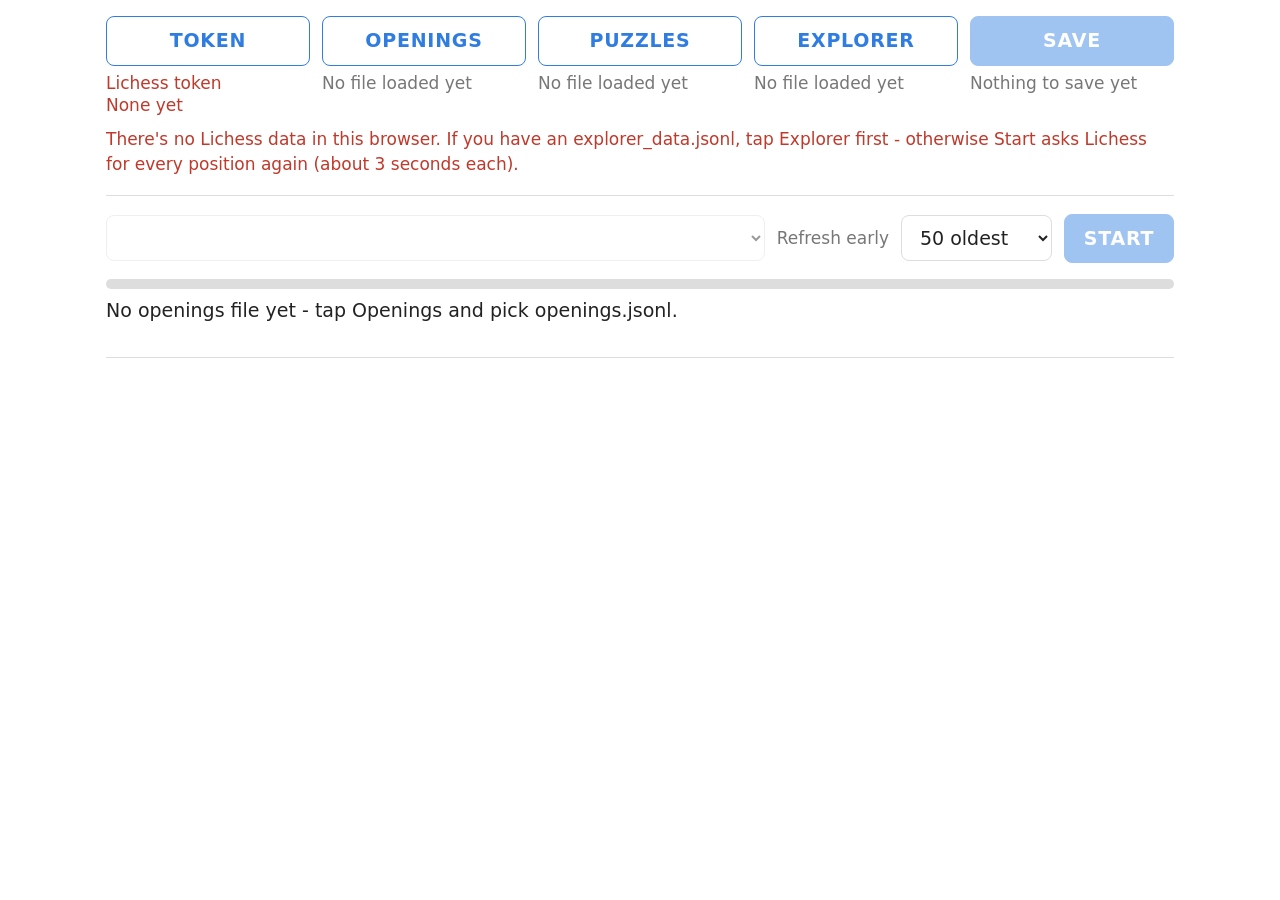
==== data.html @ bf476cf8 "Add files via upload" ====
<!DOCTYPE html>
<html lang="en">
<head>
<meta charset="UTF-8">
<meta name="viewport" content="width=device-width, initial-scale=1">
<title>data</title>
<!-- =================================================================
     data.html - THE TRAINER'S DATA PAGE

     Everything about the trainer's files and the Lichess data, in one
     place, so the trainer itself only has to read them:
       - TOKEN ([#6]) - the Lichess token, pasted once: Start needs it
         here, and the trainer's explorer and background collection
         read it too.
       - OPENINGS, PUZZLES, EXPLORER - the three load buttons ([#6])
         - pick openings.jsonl, puzzles.jsonl or explorer_data.jsonl.
         Each is checked and kept in the browser, where the trainer
         reads it the next time it opens. Only needed for a file that
         has changed (after a rebuild), or after the browser's data
         has been cleared.
       - THE AGE TABLE ([#8]) - how old the Lichess answers are for
         the positions of the chapters picked.
       - START ([#9], [#10]) - asks Lichess for every position of
         those chapters that has no answer yet, or one over a year
         old, then refreshes "Refresh early" more of the oldest ones,
         so a whole year's data never goes stale at once.
       - SAVE ([#11]) - explorer_data.jsonl with every answer
         kept in the browser. Where the browser can, it opens the
         share sheet: Save to Files puts it straight in the folder you
         pick (replacing the old one). Otherwise it's downloaded.
     It can't do any harm by itself: nothing is ever deleted, and an
     answer is only ever replaced by a newer one.

     It reads and writes the trainer's own storage in this browser
     (trainer.html [#8], [#21]; explorer.js [#4]):
       - the openings and puzzles files the trainer reads at start-up
       - the explorer's answers - everything the trainer gets from
         Lichess goes there too (its explorer button, and the open
         line it collects in the background - explorer.js [#10]),
         so it ends up in the next save
       - the Lichess token - saved here ([#6]), and read by the
         trainer (explorer.js [#6])
     So it has to run in the SAME browser and from the SAME address
     as the trainer (the Code app's window and full Safari each keep
     their own storage), from the same folder (it uses rules.js).
     The trainer reads the files when it opens - load new ones here
     first, or reload the trainer afterwards.

     Same games as the trainer's explorer (explorer.js [#1]), and the
     same pace as Lichess allows (one request, then DELAY_MS before
     the next), with a minute's pause after "too many requests". Each
     answer is kept the moment it arrives, so stopping, closing or a
     dropped connection loses nothing: tap Start again and it carries
     on with what's missing.

     SECTIONS
       [#1]  SETTINGS ........... the games, the pace, the storage
       [#2]  STATE
       [#3]  SMALL HELPERS ...... settings, numbers, dates, the log
       [#4]  AN ANSWER .......... packed and checked like explorer.js
       [#5]  THE BROWSER'S STORAGE  the files and the answers
       [#6]  THE TOP ROW ........ the Token button and the three
                                  Load buttons
       [#7]  THE CHAPTERS ....... the scope dropdown; each scope's
                                  positions
       [#8]  THE AGE TABLE
       [#9]  THE PLAN ........... what Start will ask for
       [#10] THE RUN ............ asking Lichess; Start / Stop
       [#11] SAVE DATA .......... explorer_data.jsonl
       [#12] START-UP ........... and coming back on screen
     ================================================================= -->
<style>
:root {
  color-scheme: light dark;
  --bg: #ffffff; --fg: #222222; --dim: #777777; --line: #dddddd;
  --accent: #2f7de1; --bad: #c0392b; --ok: #2e8b57;
}
@media (prefers-color-scheme: dark) {
  :root {
    --bg: #1e1e1e; --fg: #e6e6e6; --dim: #9a9a9a; --line: #3a3a3a;
    --accent: #5aa2ff; --bad: #ff6b5b; --ok: #5fd18b;
  }
}
/* THE LAYOUT - all of it fits on the iPad's screen, with no
   scrolling: the page is exactly the window's height, and only the
   log at the bottom scrolls, inside the room that's left.
     the files row ... Token, Openings, Puzzles, Explorer (the three
                       Load buttons) and Save side by side, each with
                       its status under it (3 + 2 on a narrow screen)
     the controls .... the chapters, Refresh early and Start in one
                       row
     the age table ... one strip of boxes: each pool's name, and its
                       count under it (3 x 2 on a narrow screen)
     the progress, then the log */
html, body { height: 100%; }
body { margin: 0; background: var(--bg); color: var(--fg);
  font: 19px/1.45 -apple-system, system-ui, sans-serif; }
main { max-width: 1100px; height: 100%; height: 100dvh; margin: 0 auto;
  padding: 16px; box-sizing: border-box; display: flex; flex-direction: column; }
select, button { font: inherit; padding: 10px 14px; border-radius: 8px;
  border: 1px solid var(--line); background: transparent; color: var(--fg); }
select { min-width: 0; }
button { background: var(--accent); border-color: var(--accent); color: #fff; }
button.plain { background: transparent; color: var(--accent); }
button.stop { background: var(--bad); border-color: var(--bad); }
button:disabled, select:disabled { opacity: .45; }
.files { display: grid; grid-template-columns: repeat(5, minmax(0, 1fr)); gap: 12px; }
.files button { width: 100%; }
.files .title, #go { font-weight: 600; text-transform: uppercase; letter-spacing: .04em; }
.status { color: var(--dim); font-size: 17px; line-height: 1.35; }
.files .status { margin-top: 6px; white-space: pre-line; overflow-wrap: anywhere; }
.warn { color: var(--bad); font-size: 17px; margin-top: 10px; }
.warn:empty { display: none; }
.controls { display: flex; align-items: center; gap: 12px; margin-top: 18px;
  padding-top: 18px; border-top: 1px solid var(--line); }
#scope { flex: 1 1 auto; }
#go { min-width: 110px; }
#ages { display: grid; grid-template-columns: repeat(6, minmax(0, 1fr)); margin-top: 14px;
  border: 1px solid var(--line); border-radius: 8px; font-variant-numeric: tabular-nums; }
#ages:empty { display: none; }
#ages > div { padding: 8px; text-align: center; font-size: 22px; }
#ages > div + div { border-left: 1px solid var(--line); }
#ages .name { display: block; color: var(--dim); font-size: 17px; white-space: nowrap; }
#ages .due { color: var(--bad); }
#ages .due .name { color: var(--bad); }
.bar { height: 10px; background: var(--line); border-radius: 5px;
  overflow: hidden; margin: 16px 0 8px; }
.bar > div { height: 100%; width: 0; background: var(--accent);
  transition: width .3s; }
#status { font-variant-numeric: tabular-nums; }
#chapter { color: var(--dim); font-size: 17px; min-height: 1.45em; }
#log { flex: 1 1 auto; min-height: 60px; margin-top: 8px; padding-top: 8px;
  border-top: 1px solid var(--line);
  font: 16px/1.45 ui-monospace, Menlo, monospace; color: var(--dim);
  white-space: pre-wrap; overflow: auto; }
@media (max-width: 700px) {
  .files { grid-template-columns: repeat(3, minmax(0, 1fr)); }
  .controls { flex-wrap: wrap; }
  #scope { flex-basis: 100%; }
  #ages { grid-template-columns: repeat(3, minmax(0, 1fr)); }
}
.bad { color: var(--bad); }
.ok { color: var(--ok); }
</style>
</head>
<body>
<main>
  <!-- (any file type: iPadOS doesn't know .jsonl, and would grey
       the files out) -->
  <!-- Each button with its status under it: the token's, or the
       file, when it was loaded, and what's in it ([#6], [#11]) -->
  <div class="files">
    <div><button type="button" class="plain" id="tokenButton" disabled>
        <span class="title">Token</span></button>
      <div class="status" id="tokenStatus"></div></div>
    <div><button type="button" class="plain" id="loadOpenings" disabled>
        <span class="title">Openings</span></button>
      <div class="status" id="statusOpenings"></div></div>
    <div><button type="button" class="plain" id="loadPuzzles" disabled>
        <span class="title">Puzzles</span></button>
      <div class="status" id="statusPuzzles"></div></div>
    <div><button type="button" class="plain" id="loadData" disabled>
        <span class="title">Explorer</span></button>
      <div class="status" id="statusData"></div></div>
    <div><button type="button" id="saveData" disabled>
        <span class="title" id="saveTitle">Save</span></button>
      <div class="status" id="saveStatus"></div></div>
  </div>
  <input type="file" id="picker" hidden>
  <div class="warn" id="emptyWarn"></div>
  <div class="warn" id="saveWarn"></div>

  <div class="controls">
    <select id="scope" disabled></select>
    <label class="status" for="early">Refresh early</label>
    <select id="early" disabled></select>
    <button type="button" id="go" disabled>Start</button>
  </div>
  <div id="ages"></div>
  <div class="bar"><div id="fill"></div></div>
  <div id="status">Reading the trainer's saved data…</div>
  <div id="chapter"></div>

  <div id="log"></div>
</main>

<script src="rules.js"></script>
<script>
(function () {
"use strict";

/*==================================================================
 * [#1] SETTINGS - the games are explorer.js's own ([#1]), so the
 * answers mean exactly what the trainer's do. Change them there and
 * here together.
 *==================================================================*/
var EXPLORER_URL = "https://explorer.lichess.ovh/lichess";
var EXPLORER_SPEEDS = ["bullet", "blitz", "rapid", "classical", "correspondence"];
var EXPLORER_RATINGS = [1000, 1200, 1400, 1600, 1800, 2000, 2200, 2500];
var EXPLORER_MOVES = 12;
var EXPLORER_KEEP_DAYS = 365;
// The wait after each request before the next. Lichess allows about
// one every 3 seconds non-stop; faster gets "too many requests" and
// a minute's pause, which ends up slower overall.
var DELAY_MS = 3000;
var RATE_LIMIT_MS = 60000;
// A request that never reaches Lichess (a wifi blip, the iPad
// asleep), or that Lichess can't answer just then (HTTP 5xx), is
// tried again after NET_RETRY_MS, up to NET_RETRIES times, then
// skipped - Start again picks it up.
var NET_RETRY_MS = 10000;
var NET_RETRIES = 3;
// "Refresh early" ([#9]): the choices, and the one picked until you
// pick another (it's remembered).
var EARLY_CHOICES = [0, 10, 20, 50, 100, 200, 500];
var EARLY_DEFAULT = 50;
// The age table's pools ([#8]): an answer up to AGE_POOLS[i] days
// old (but over the one before) is in pool i; over the last one it's
// stale, and asked for again.
var AGE_POOLS = [90, 180, 270, EXPLORER_KEEP_DAYS];
// The trainer's own storage: its settings (trainer.html [#21]), its
// saved files (trainer.html [#8]) and the explorer's answers
// (explorer.js [#4]).
var SETTINGS_KEY = "trainer.settings.v1";
var FILE_DB = "trainerDB", FILE_STORE = "files";
var SAVED_DB = "lichessExplorerDB", SAVED_STORE = "answers";
// The data file's name, as Save writes it ([#11]).
var DATA_FILE = "explorer_data.jsonl";

/*==================================================================
 * [#2] STATE
 *==================================================================*/
var token = null;
var chapters = [];        // every opening chapter, in file order
// [{ id, label, list: [chapter, ...] }] - id: "all", or the side and
// study, so a newly loaded file keeps the same one picked
var scopes = [];
// each scope's positions, worked out once per openings file ([#7]):
// scope id -> [{ key, ci }]
var scopePositions = new Map();
// Every answer kept in the browser, as explorer.js keeps them in
// memory ([#4]): position -> the answer's text...
var answers = new Map();
// ...and when it came in from Lichess (ms; -1 for one from a data
// file) - what Save's line counts as "not saved yet"
var arrivedAt = new Map();
var answersDB = null;
// True if the browser had no answers when the page opened, until a
// data file is loaded - Save asks before it saves ([#11]).
var emptyAtStart = false;
var saveAsked = false;    // Save's second tap saves anyway
var running = false, stopAsked = false;
var wakeLock = null;

function el(id) { return document.getElementById(id); }

/*==================================================================
 * [#3] SMALL HELPERS
 *==================================================================*/
// The trainer's settings, read and written the way trainer.html
// [#21] does: one entry in localStorage. Written here: explorerToken
// (the token - [#6]), dataSavedAt and dataSavedCount (the last save),
// dataFile (the explorer file last loaded or saved - [#6]) and
// dataEarlyRefresh.
function loadSettings() {
  try { return JSON.parse(localStorage.getItem(SETTINGS_KEY)) || {}; }
  catch (e) { return {}; }
}
function saveSetting(key, value) {
  var s = loadSettings();
  s[key] = value;
  try { localStorage.setItem(SETTINGS_KEY, JSON.stringify(s)); }
  catch (e) { /* storage full or off: the setting isn't saved */ }
}

// 4812 -> "4,812"
function formatNumber(n) { return String(n).replace(/\B(?=(\d{3})+(?!\d))/g, ","); }
// (4812, "position") -> "4,812 positions"; (1, "line") -> "1 line"
function count(n, word) { return formatNumber(n) + " " + word + (n === 1 ? "" : "s"); }
// "Oct 19 9:40 AM" (as trainer.html wrote it)
function formatSavedAt(ms) {
  var d = new Date(ms);
  return d.toLocaleDateString(undefined, { month: "short", day: "numeric" }) +
    " " + d.toLocaleTimeString(undefined, { hour: "numeric", minute: "2-digit" });
}
// 14 -> "14 min", 130 -> "2 h 10 min"
function formatMinutes(m) {
  m = Math.max(1, Math.round(m));
  return m < 60 ? m + " min" : Math.floor(m / 60) + " h " + (m % 60) + " min";
}
function pad2(n) { return (n < 10 ? "0" : "") + n; }
function todayString() {
  var d = new Date();
  return d.getFullYear() + "-" + pad2(d.getMonth() + 1) + "-" + pad2(d.getDate());
}

function log(text, cls) {
  var line = document.createElement("div");
  var d = new Date();
  line.textContent = pad2(d.getHours()) + ":" + pad2(d.getMinutes()) + "  " + text;
  if (cls) line.className = cls;
  var box = el("log");
  box.insertBefore(line, box.firstChild);
  while (box.children.length > 200) box.removeChild(box.lastChild);
}

/*==================================================================
 * [#4] AN ANSWER - packed, checked and dated exactly as explorer.js
 * [#4] does it, and kept under the same key: positionKey is
 * explorer.js [#3]'s fenKey, the first four fields of rules.js's
 * pos.toFen().
 *==================================================================*/
function positionKey(pos) {
  return pos.toFen().split(" ").slice(0, 4).join(" ");
}
function packAnswer(a, date) {
  return JSON.stringify({
    date: date, w: a.white, d: a.draws, b: a.black,
    moves: a.moves.map(function (m) { return [m.uci, m.san, m.white, m.draws, m.black]; })
  });
}
// Lichess's answer -> what's kept of it, or null if it isn't one.
function readAnswer(data) {
  if (!data || !Array.isArray(data.moves)) return null;
  var moves = [];
  data.moves.forEach(function (m) {
    if (!m || typeof m.uci !== "string" || typeof m.san !== "string") return;
    moves.push({ uci: m.uci, san: m.san, white: m.white || 0, draws: m.draws || 0, black: m.black || 0 });
  });
  return { white: data.white || 0, draws: data.draws || 0, black: data.black || 0, moves: moves };
}
// A kept answer (its parsed text, or a data file's line - its "fen"
// is passed over), checked and written out again the way explorer.js
// reads it (repackAnswer [#4]) - or null if the trainer wouldn't
// read it. Such a one is asked for again.
function repackAnswer(o) {
  if (!o || typeof o.date !== "string" || !/^\d{4}-\d\d-\d\d$/.test(o.date) ||
      !Array.isArray(o.moves)) return null;
  var moves = [];
  for (var i = 0; i < o.moves.length; i++) {
    var m = o.moves[i];
    if (!Array.isArray(m) || typeof m[0] !== "string" || typeof m[1] !== "string") return null;
    moves.push({ uci: m[0], san: m[1], white: +m[2] || 0, draws: +m[3] || 0, black: +m[4] || 0 });
  }
  return packAnswer({ white: +o.w || 0, draws: +o.d || 0, black: +o.b || 0, moves: moves }, o.date);
}
function parseAnswerText(text) {
  try { return repackAnswer(JSON.parse(text)); }
  catch (e) { return null; }
}
// The date of an answer's text: it starts {"date":"YYYY-MM-DD"
function dateOf(text) { return text.slice(9, 19); }
// How many days ago an answer was asked for (from that day's start,
// like explorer.js's isFresh).
function ageInDays(text) {
  var p = dateOf(text).split("-");
  return (Date.now() - new Date(+p[0], +p[1] - 1, +p[2]).getTime()) / 86400000;
}
function isFresh(key) {
  var text = answers.get(key);
  return !!text && ageInDays(text) <= EXPLORER_KEEP_DAYS;
}

/*==================================================================
 * [#5] THE BROWSER'S STORAGE - the trainer's two databases
 * (IndexedDB): its saved files, and the explorer's answers.
 *==================================================================*/
function openDB(name, store) {
  return new Promise(function (resolve, reject) {
    var req = indexedDB.open(name, 1);
    req.onupgradeneeded = function (e) { e.target.result.createObjectStore(store); };
    req.onsuccess = function (e) { resolve(e.target.result); };
    req.onerror = function (e) { reject(e.target.error); };
  });
}

// A saved file ({ text, filename, savedAt }), or null.
function readSavedFile(slot) {
  return openDB(FILE_DB, FILE_STORE).then(function (db) {
    return new Promise(function (resolve, reject) {
      var req = db.transaction(FILE_STORE, "readonly").objectStore(FILE_STORE).get(slot);
      req.onsuccess = function () { resolve(req.result || null); };
      req.onerror = function (e) { reject(e.target.error); };
    });
  });
}

// A file for the trainer - the same record its own Load buttons used
// to keep, and what it reads at start-up (trainer.html [#8], [#10]).
function keepFile(slot, text, filename, savedAt) {
  return openDB(FILE_DB, FILE_STORE).then(function (db) {
    return new Promise(function (resolve, reject) {
      var tx = db.transaction(FILE_STORE, "readwrite");
      tx.objectStore(FILE_STORE).put({ text: text, filename: filename, savedAt: savedAt }, slot);
      tx.oncomplete = function () { resolve(); };
      tx.onerror = function (e) { reject(e.target.error); };
    });
  });
}

// Every answer kept in the browser, into `answers` and `arrivedAt`
// (afresh - the trainer may have added some since).
function readKept() {
  return new Promise(function (resolve, reject) {
    var store = answersDB.transaction(SAVED_STORE, "readonly").objectStore(SAVED_STORE);
    // (the keys and the answers come back in the same order)
    var keysReq = store.getAllKeys(), valuesReq = store.getAll();
    valuesReq.onsuccess = function () {
      var keys = keysReq.result || [], values = valuesReq.result || [];
      answers = new Map();
      arrivedAt = new Map();
      for (var i = 0; i < keys.length; i++) {
        var v = values[i];
        var text = v && typeof v.text === "string" ? parseAnswerText(v.text) : null;
        if (!text) continue;
        answers.set(keys[i], text);
        arrivedAt.set(keys[i], typeof v.at === "number" ? v.at : -1);
      }
      resolve();
    };
    valuesReq.onerror = function (e) { reject(e.target.error); };
  });
}

// Puts answers in the browser's copy, in one go: [[key, text, at]],
// as explorer.js does - `at` now for one from Lichess (so it counts
// as "not saved yet"), -1 for one from a data file.
function keepAnswers(list) {
  return new Promise(function (resolve, reject) {
    var tx = answersDB.transaction(SAVED_STORE, "readwrite");
    var store = tx.objectStore(SAVED_STORE);
    list.forEach(function (item) { store.put({ text: item[1], at: item[2] }, item[0]); });
    tx.oncomplete = function () {
      list.forEach(function (item) {
        answers.set(item[0], item[1]);
        if (item[2] >= 0) arrivedAt.set(item[0], item[2]);
        else arrivedAt.delete(item[0]);
      });
      resolve();
    };
    tx.onerror = function (e) { e.preventDefault(); reject(tx.error || e.target.error); };
    tx.onabort = function () { reject(tx.error); };
  });
}

/*==================================================================
 * [#6] THE TOP ROW - the Token button, then the three Load buttons.
 *
 * TOKEN - the Lichess token: a free personal API token, made at
 * lichess.org > Preferences > API access tokens with no boxes ticked.
 * Since 2026 Lichess's explorer only answers with one. It's saved in
 * the trainer's settings ("explorerToken", [#3]), so Start uses it
 * here, and the trainer's explorer and background collection read it
 * from there too (explorer.js [#6]). Each browser keeps its own, so
 * each one needs it pasted once.
 * Tapping Token opens the iPad's own pop-up to paste it in - nothing
 * on the page moves. With a token saved already, the same pop-up
 * replaces it; left empty, it asks whether to remove it. Cancel
 * changes nothing. Under the button: "Lichess token" and "Saved
 * …k3Ft" (its last 4 characters, to tell tokens apart), or "None
 * yet" in red.
 * (A browser that can't show a pop-up - some apps' built-in windows -
 * answers at once, as if Cancel was tapped: then the log says to
 * open this page in Safari.)
 *
 * THE LOAD BUTTONS - the Openings, Puzzles and Explorer buttons
 * share one hidden file picker. Each file's first line says what it
 * is, so a file picked with the wrong button is refused, and the
 * button says which one it goes with. A file that can't be used
 * changes nothing.
 *   openings - checked (an openings file, with chapters) and kept
 *              for the trainer; its chapters are what Start gathers
 *              for ([#7])
 *   puzzles  - checked (a puzzles file, with puzzles) and kept for
 *              the trainer - nothing else here uses it
 *   explorer - every answer in it goes into the browser, unless the
 *              browser already has a newer one for that position (as
 *              the trainer's Load data did). A line that can't be
 *              read is skipped and counted.
 * Under each button, three lines: the file loaded, when, and what's
 * in it:
 *   openings.jsonl
 *   Oct 19 9:40 AM
 *   812 chapters
 * Explorer's lines are for whichever came last, loading a file or
 * saving one ([#11]) - either way, when the file and the browser
 * last matched. (A save never writes a line that can't be read, so
 * "(N lines couldn't be read)" only ever follows a load.)
 *==================================================================*/
// The Token button's status, two lines (see TOKEN, above).
function showTokenStatus() {
  var line = el("tokenStatus");
  line.textContent = "Lichess token\n" + (token ? "Saved …" + token.slice(-4) : "None yet");
  line.classList.toggle("bad", !token);
}

// A new token, or null for none: saved, and everything that depends
// on it shown again.
function setToken(t) {
  token = t;
  saveSetting("explorerToken", t);
  showTokenStatus();
  log(t ? "Token saved (…" + t.slice(-4) + ")." : "Token removed.");
  refreshAll();
}

// The Token button (see TOKEN, above).
function askForToken() {
  var asked = Date.now();
  var t = window.prompt(token
    ? "Paste a new Lichess token to replace the one saved (…" + token.slice(-4) + "), " +
      "or leave it empty to remove it:"
    : "Paste your Lichess token (lichess.org > Preferences > API access tokens, " +
      "no boxes ticked):", "");
  if (t === null) {
    // (an answer within a moment: no pop-up was shown at all)
    if (Date.now() - asked < 100) log("This browser can't show the token pop-up - open this page in Safari.", "bad");
    return;
  }
  t = t.trim();
  if (t) { setToken(t); return; }
  if (token && window.confirm("Remove the Lichess token from this browser?")) setToken(null);
}

var SLOT_BUTTON = { openings: "Openings", puzzles: "Puzzles", explorer: "Explorer" };
var STATUS_ID = { openings: "statusOpenings", puzzles: "statusPuzzles", explorer: "statusData" };
var pickerSlot = null;

function setStatus(slot, text) { el(STATUS_ID[slot]).textContent = text; }

// A file's header (its first line), or null if it isn't one of the
// trainer's files at all.
function readHeader(lines) {
  var header = null;
  try { header = JSON.parse(lines[0]); } catch (e) { /* not a .jsonl */ }
  return header && header.format === "trainer" ? header : null;
}
function fileLines(text) {
  return String(text || "").replace(/^﻿/, "").split(/\r?\n/);
}

// Why a file can't go in `slot`, or "" if its header says it can.
function wrongFile(name, header, slot) {
  if (!header) return name + " isn't one of the trainer's files";
  if (header.kind === slot) return "";
  var button = SLOT_BUTTON[header.kind];
  return name + " is the " + header.kind + " file" + (button ? " - load it with the " + button + " button" : "");
}

// openings.jsonl -> its chapters (each a line with moves and a
// side), skipping a line that can't be read.
function readChapters(lines) {
  var out = [];
  for (var i = 1; i < lines.length; i++) {
    if (!lines[i].trim()) continue;
    var o = null;
    try { o = JSON.parse(lines[i]); } catch (e) { continue; }
    if (o && Array.isArray(o.moves) && (o.side === "w" || o.side === "b")) out.push(o);
  }
  return out;
}

// A Load button's status, three lines: the file, when it was
// loaded, and what's in it.
function fileLine(name, at, n, word) {
  return name + "\n" + formatSavedAt(at) + "\n" + count(n, word);
}

// openings or puzzles: checked, kept, and - for openings - used.
// silent: the copy saved last, at start-up (not kept again).
function useTrainerFile(slot, text, name, at, silent) {
  var lines = fileLines(text);
  var problem = wrongFile(name, readHeader(lines), slot);
  var list = problem ? [] : readChapters(lines);
  if (!problem && !list.length) problem = name + " has no " + slot + " in it - check it's the right file";
  if (problem) { setStatus(slot, problem); return Promise.resolve(false); }
  setStatus(slot, fileLine(name, at, list.length, slot === "openings" ? "chapter" : "puzzle"));
  if (slot === "openings") useChapters(list);
  if (silent) return Promise.resolve(true);
  return keepFile(slot, text, name, at).then(function () {
    log("Loaded " + name + " for the trainer: " + count(list.length, slot === "openings" ? "chapter" : "puzzle") + ".");
    return true;
  }, function (e) {
    log("Couldn't keep " + name + " for the trainer (" + ((e && e.message) || e) + ").", "bad");
    return false;
  });
}

// explorer_data.jsonl: its answers into the browser.
function useDataFile(text, name) {
  var lines = fileLines(text);
  var problem = wrongFile(name, readHeader(lines), "explorer");
  if (problem) { setStatus("explorer", problem); return Promise.resolve(); }
  var bad = 0, good = 0, newer = [];
  for (var i = 1; i < lines.length; i++) {
    if (!lines[i].trim()) continue;
    var o = null;
    try { o = JSON.parse(lines[i]); } catch (e) { /* counted below */ }
    var answer = o && typeof o.fen === "string" ? repackAnswer(o) : null;
    if (!answer) { bad++; continue; }
    good++;
    var old = answers.get(o.fen);
    if (!old || dateOf(answer) > dateOf(old)) newer.push([o.fen, answer, -1]);
  }
  return keepAnswers(newer).then(function () {
    saveSetting("dataFile", { name: name, at: Date.now(), bad: bad, count: good });
    showDataFileStatus();
    if (good) { emptyAtStart = false; clearSaveQuestion(); }
    log("Loaded " + name + ": " + count(good, "position") + ", " +
        formatNumber(newer.length) + " newer than the browser's" +
        (bad ? " (" + count(bad, "line") + " couldn't be read)" : "") + ".");
    refreshAll();
  }, function (e) {
    setStatus("explorer", "The browser won't keep the positions (" + ((e && e.message) || e) + ")");
  });
}

// The Explorer button's status: the data file last loaded or saved
// ("dataFile" in the settings - or, from before saves counted too,
// "dataLoaded").
function showDataFileStatus() {
  var s = loadSettings(), f = s.dataFile || s.dataLoaded;
  if (!f || !f.name) { setStatus("explorer", "No file loaded yet"); return; }
  var text = f.name + "\n" + formatSavedAt(f.at);
  if (f.count) text += "\n" + count(f.count, "position");
  if (f.bad) text += "\n(" + count(f.bad, "line") + " couldn't be read)";
  setStatus("explorer", text);
}

function wireLoadButtons() {
  var picker = el("picker");
  [["loadOpenings", "openings"], ["loadPuzzles", "puzzles"], ["loadData", "explorer"]]
    .forEach(function (b) {
      el(b[0]).addEventListener("click", function () { pickerSlot = b[1]; picker.click(); });
    });
  picker.addEventListener("change", function () {
    var file = picker.files[0], slot = pickerSlot;
    picker.value = ""; // (so picking the same file again still works)
    if (!file || running) return;
    var reader = new FileReader();
    reader.onload = function () {
      if (slot === "explorer") useDataFile(reader.result, file.name);
      else useTrainerFile(slot, reader.result, file.name, Date.now(), false);
    };
    reader.onerror = function () { setStatus(slot, "Could not read that file"); };
    reader.readAsText(file);
  });
}

// The top row's buttons but Save - greyed out while Start runs.
function setLoadButtons(on) {
  ["tokenButton", "loadOpenings", "loadPuzzles", "loadData"].forEach(function (id) { el(id).disabled = !on; });
}

/*==================================================================
 * [#7] THE CHAPTERS - the scope dropdown (everything, or one study)
 * and each scope's positions: every position of every line - both
 * sides, the one after the last move too, not a game-over one
 * (explorer.js [#3]) - each position once, in chapter order. Worked
 * out once per scope per openings file (it replays every chapter).
 *==================================================================*/
function useChapters(list) {
  chapters = list;
  scopePositions = new Map();
  var picked = scopes.length ? currentScope().id : "all";
  scopes = [{ id: "all", label: "Everything - " + count(chapters.length, "chapter"), list: chapters }];
  var groups = new Map();
  chapters.forEach(function (ch) {
    var id = ch.side + "\u0000" + (ch.study || "");
    if (!groups.has(id)) groups.set(id, { id: id, side: ch.side, study: ch.study || "Untitled study", list: [] });
    groups.get(id).list.push(ch);
  });
  // like the Library: White's studies A-Z, then Black's
  Array.from(groups.values()).sort(function (a, b) {
    if (a.side !== b.side) return a.side === "w" ? -1 : 1;
    return a.study.localeCompare(b.study);
  }).forEach(function (g) {
    scopes.push({
      id: g.id,
      label: (g.side === "w" ? "White" : "Black") + " - " + g.study + " (" + g.list.length + ")",
      list: g.list
    });
  });
  var sel = el("scope");
  sel.innerHTML = "";
  scopes.forEach(function (s, i) {
    var opt = document.createElement("option");
    opt.value = i;
    opt.textContent = s.label;
    if (s.id === picked) opt.selected = true;
    sel.appendChild(opt);
  });
  sel.disabled = running;
  refreshAll();
}

function currentScope() { return scopes[+el("scope").value] || scopes[0]; }

// [{ key, ci }] - ci: the first chapter (in the scope's list) the
// position is in.
function positionsOf(scope) {
  if (scopePositions.has(scope.id)) return scopePositions.get(scope.id);
  var seen = new Set(), out = [];
  scope.list.forEach(function (ch, ci) {
    var pos = new RULES.Position(ch.fen || undefined);
    for (var i = 0; i <= ch.moves.length; i++) {
      var key = positionKey(pos);
      if (!seen.has(key)) {
        seen.add(key);
        if (!pos.gameEnd()) out.push({ key: key, ci: ci });
      }
      if (i < ch.moves.length) {
        var m = pos.findUci(ch.moves[i].uci);
        if (!m) break; // (can't happen - the build checked every move)
        pos.apply(m);
      }
    }
  });
  scopePositions.set(scope.id, out);
  return out;
}

/*==================================================================
 * [#8] THE AGE TABLE - one strip of boxes: the picked chapters'
 * positions, by how old their answer is: Missing (none yet), then
 * the pools of AGE_POOLS ([#1]): 0-90, 90-180, 180-270 and 270-365
 * days, and over 365 - stale, asked for again by Start. Missing and
 * over 365, when there are any, are in red.
 * Redrawn as answers come in.
 *==================================================================*/
function renderAges() {
  var strip = el("ages");
  strip.innerHTML = "";
  if (!chapters.length) return;
  var counts = [0, 0, 0, 0, 0, 0]; // missing, the four pools, stale
  var list = positionsOf(currentScope());
  list.forEach(function (p) {
    var text = answers.get(p.key);
    if (!text) { counts[0]++; return; }
    var age = ageInDays(text), i = 0;
    while (i < AGE_POOLS.length && age > AGE_POOLS[i]) i++;
    counts[i + 1]++;
  });
  var names = ["Missing"], from = 0;
  AGE_POOLS.forEach(function (to) { names.push(from + "–" + to + " days"); from = to; });
  names.push("over " + from + " days");
  names.forEach(function (name, i) {
    addAgeBox(strip, name, counts[i], (i === 0 || i === names.length - 1) && counts[i]);
  });
}
// One box of the strip: its name, and its count under it.
function addAgeBox(strip, name, n, due) {
  var box = document.createElement("div");
  if (due) box.className = "due";
  var label = document.createElement("span");
  label.className = "name";
  label.textContent = name;
  box.appendChild(label);
  box.appendChild(document.createTextNode(formatNumber(n)));
  strip.appendChild(box);
}

/*==================================================================
 * [#9] THE PLAN - what Start asks Lichess for, in this order:
 *   1. every position of the picked chapters with no answer, or one
 *      over a year old - in chapter order
 *   2. then "Refresh early" more ([#1], EARLY_CHOICES): the ones
 *      with the oldest answers, oldest first - so the answers' dates
 *      spread out over the year, and never all go stale at once.
 *      The lines you study in the trainer are kept fresh there
 *      anyway (explorer.js [#10]: anything over a month old is asked
 *      again while the chapter's open), so this is for the rest.
 *      As a guide: about 45 a day would refresh 16,000 positions in
 *      a year - 50 for a daily run (3 min), 300 for a weekly one
 *      (15 min) - and less is needed the more you study.
 *==================================================================*/
function earlyCount() { return +el("early").value || 0; }

function buildPlan() {
  var list = positionsOf(currentScope());
  var needed = [], rest = [];
  list.forEach(function (p, i) {
    if (!isFresh(p.key)) needed.push({ key: p.key, ci: p.ci });
    else rest.push({ key: p.key, ci: p.ci, date: dateOf(answers.get(p.key)), i: i });
  });
  rest.sort(function (a, b) { return a.date < b.date ? -1 : a.date > b.date ? 1 : a.i - b.i; });
  var early = rest.slice(0, earlyCount()).map(function (p) { return { key: p.key, ci: p.ci, early: true }; });
  return { needed: needed.length, early: early.length, list: needed.concat(early) };
}

// What Start would do, before it's tapped - or why it can't be
// tapped yet (no openings file, no token).
function showPlanSize() {
  if (running) return;
  var status = el("status");
  status.className = "";
  el("go").disabled = true;
  el("fill").style.width = "0%";
  if (!chapters.length) {
    status.textContent = "No openings file yet - tap Openings and pick openings.jsonl.";
    return;
  }
  if (!token) {
    status.className = "bad";
    status.textContent = "No Lichess token in this browser yet - tap Token (top left) and paste one.";
    return;
  }
  var plan = buildPlan();
  var mins = plan.list.length * (DELAY_MS + 400) / 60000;
  if (!plan.list.length) {
    el("fill").style.width = "100%";
    status.textContent = "Everything here is collected already.";
    return;
  }
  status.textContent = (plan.needed
    ? count(plan.needed, "position") + " to ask for" +
      (plan.early ? ", then " + plan.early + " early refreshes" : "")
    : "Everything here is collected - Start refreshes the " + plan.early + " oldest") +
    " - about " + formatMinutes(mins);
  el("go").disabled = false;
}

/*==================================================================
 * [#10] THE RUN - one request at a time, the same request as
 * explorer.js [#5], DELAY_MS apart. Stop ends it after the request
 * being asked; a refused token or a full browser ends it too.
 *==================================================================*/
function askOnce(key) {
  var url = EXPLORER_URL +
    "?variant=standard" +
    "&fen=" + encodeURIComponent(key + " 0 1") +
    "&speeds=" + EXPLORER_SPEEDS.join(",") +
    "&ratings=" + EXPLORER_RATINGS.join(",") +
    "&moves=" + EXPLORER_MOVES +
    "&topGames=0&recentGames=0";
  return fetch(url, { headers: { "Authorization": "Bearer " + token, "Accept": "application/json" } })
    .then(function (r) {
      if (r.status === 429) return { rateLimited: true };
      if (r.status === 401 || r.status === 403) return { badToken: true };
      if (r.status >= 500) return { retry: true, msg: "Lichess couldn't answer (HTTP " + r.status + ")" };
      if (!r.ok) return { msg: "HTTP " + r.status };
      return r.json().then(function (data) {
        var a = readAnswer(data);
        return a ? { ok: true, answer: a } : { msg: "Lichess sent something that isn't explorer data" };
      }, function () { return { msg: "Lichess sent something that isn't explorer data" }; });
    }, function () {
      return { retry: true, msg: "Couldn't reach Lichess" };
    });
}

// Waits ms, but gives up early once Stop is tapped.
function sleep(ms) {
  return new Promise(function (resolve) {
    var until = Date.now() + ms;
    (function tick() {
      if (stopAsked || Date.now() >= until) resolve();
      else setTimeout(tick, Math.min(250, until - Date.now()));
    })();
  });
}

// "ok", "failed", "stopped" or "fatal" (a refused token, storage
// full).
async function gatherOne(key) {
  var tries = 0;
  for (;;) {
    if (stopAsked) return "stopped";
    var r = await askOnce(key);
    if (r.ok) {
      try { await keepAnswers([[key, packAnswer(r.answer, todayString()), Date.now()]]); }
      catch (e) {
        log("The browser won't keep any more (" + ((e && e.message) || e) + ") - stopped.", "bad");
        return "fatal";
      }
      return "ok";
    }
    if (r.rateLimited) {
      log("Lichess asked for a pause - waiting a minute.", "bad");
      await sleep(RATE_LIMIT_MS);
      continue;
    }
    if (r.badToken) {
      log("Lichess turned down the token. Make a new one (no permissions needed) " +
          "and paste it with Token.", "bad");
      return "fatal";
    }
    if (r.retry && ++tries <= NET_RETRIES) {
      log(r.msg + " - trying again in " + NET_RETRY_MS / 1000 + " s (" + tries + "/" + NET_RETRIES + ").", "bad");
      await sleep(NET_RETRY_MS);
      continue;
    }
    log(r.msg + " - skipped " + key, "bad");
    return "failed";
  }
}

async function run() {
  if (!token || !chapters.length) return;
  var scope = currentScope();
  var plan = buildPlan();
  if (!plan.list.length) { showPlanSize(); return; }
  running = true;
  stopAsked = false;
  setRunningUI(true);
  keepAwake();
  log("Started: " + scope.label + " - " + count(plan.needed, "position") + " to ask for" +
      (plan.early ? ", " + plan.early + " early refreshes" : "") + ".");
  var done = 0, failed = 0, started = Date.now(), end = "done";
  for (var i = 0; i < plan.list.length; i++) {
    var item = plan.list[i], ch = scope.list[item.ci];
    el("chapter").textContent = (item.early ? "Refreshing early · " : "") +
      "Chapter " + (item.ci + 1) + "/" + scope.list.length + " · " +
      (ch.study || "") + ": " + (ch.chapter || "");
    var outcome = await gatherOne(item.key);
    if (outcome === "stopped") { end = "stopped"; break; }
    if (outcome === "fatal") { end = "fatal"; break; }
    if (outcome === "ok") done++; else failed++;
    showProgress(i + 1, plan.list.length, failed, started);
    renderAges();
    showDataStatus();
    if (i < plan.list.length - 1) await sleep(DELAY_MS);
    if (stopAsked) { end = "stopped"; break; }
  }
  running = false;
  releaseWake();
  el("chapter").textContent = "";
  var summary = count(done, "position") + " gathered" + (failed ? ", " + failed + " skipped" : "");
  if (end === "stopped") log("Stopped: " + summary + ". Tap Start to carry on - nothing is lost.");
  else if (end === "fatal") log("Stopped: " + summary + ".", "bad");
  else {
    log("Done: " + summary + "." + (failed ? " Tap Start again to retry the skipped ones." : ""), "ok");
    if (done) log("Now tap Save.", "ok");
  }
  setRunningUI(false);
  refreshAll();
}

function showProgress(n, total, failed, started) {
  el("fill").style.width = (n / total * 100) + "%";
  var left = (Date.now() - started) / n * (total - n) / 60000;
  el("status").textContent = n + " / " + total + " positions" +
    (failed ? " · " + failed + " skipped" : "") +
    (n < total ? " · about " + formatMinutes(left) + " left" : "");
}

function setRunningUI(on) {
  var go = el("go");
  go.textContent = on ? "Stop" : "Start";
  go.classList.toggle("stop", on);
  go.disabled = false;
  el("scope").disabled = on || !chapters.length;
  el("early").disabled = on;
  setLoadButtons(!on);
}

// Keeps the iPad's screen on while it runs - timers stop while the
// page is hidden or the screen is locked (nothing is lost, it just
// waits). Asked for again when the page comes back into view.
async function keepAwake() {
  if (!("wakeLock" in navigator)) {
    log("This browser can't keep the screen on - set Auto-Lock to Never while this runs.");
    return;
  }
  try { wakeLock = await navigator.wakeLock.request("screen"); }
  catch (e) { log("Couldn't keep the screen on - set Auto-Lock to Never while this runs."); }
}
function releaseWake() {
  if (wakeLock) { try { wakeLock.release(); } catch (e) {} }
  wakeLock = null;
}

/*==================================================================
 * [#11] SAVE DATA - explorer_data.jsonl, line for line what the
 * trainer's Save used to write: the header, then every answer
 * kept in the browser, sorted by position - so a position is in the
 * same place in every save, and two saves line up when compared.
 *   {"format":"trainer","kind":"explorer","saved":"2026-10-19",
 *    "database":"lichess","speeds":[...],"ratings":[...],
 *    "maxMoves":12}
 *   {"fen":"<position>","date":"2026-10-06","w":1520,"d":130,
 *    "b":1410,"moves":[["g8f6","Nf6",812,70,740],...]}
 * (The README lists every field.) Can be tapped any time, during a
 * run too - it saves what's in so far.
 * Where the browser can share files (Safari on the iPad), it opens
 * the share sheet: Save to Files saves it straight into the folder
 * you pick. Otherwise - or if the share sheet fails - it's
 * downloaded. Closing the share sheet without saving saves nothing.
 * The file is built straight from what's in memory, with no waiting:
 * the share sheet only opens straight after a tap.
 * ASKS FIRST - with a second tap - when saving could replace a good
 * file with a poorer one: the browser had no answers when the page
 * opened (its data was cleared - load explorer_data.jsonl first),
 * or it has fewer than the last save wrote.
 * Under the button, one line: "312 not saved yet" or "all saved".
 * "Not saved yet" are the answers that came in from Lichess (here
 * or in the trainer) since the last save. The file itself - its
 * name, when it was saved and how many positions it has - goes
 * under Explorer ([#6]), as after a load. (The browser's own count
 * isn't shown: a newer answer for a position already kept doesn't
 * change it, so it says nothing the line above doesn't.)
 * (The page can't see what's done in the share sheet: a share that
 * finishes counts as saved, wherever the file went.)
 *==================================================================*/
function dataFileText() {
  var out = [JSON.stringify({
    format: "trainer", kind: "explorer", saved: todayString(),
    database: "lichess", speeds: EXPLORER_SPEEDS, ratings: EXPLORER_RATINGS,
    maxMoves: EXPLORER_MOVES
  })];
  // each line is the answer's own text (always {"date":...}) with
  // "fen" put in front of its fields
  Array.from(answers.keys()).sort().forEach(function (key) {
    out.push('{"fen":' + JSON.stringify(key) + "," + answers.get(key).slice(1));
  });
  return out.join("\n") + "\n";
}

// Why saving now might be a mistake, or "".
function saveDoubt() {
  var n = answers.size, last = loadSettings().dataSavedCount || 0;
  if (emptyAtStart) {
    return "This browser had no Lichess data when the page opened, so this would save only " +
      count(n, "position") + ". If you have an explorer_data.jsonl, tap Explorer first. " +
      "Tap Save again to save anyway.";
  }
  if (n < last) {
    return "That's fewer than the " + formatNumber(last) + " your last save wrote. " +
      "Tap Save again to save anyway.";
  }
  return "";
}

function saveDataFile() {
  if (!answers.size) return;
  var doubt = saveDoubt();
  if (doubt && !saveAsked) {
    saveAsked = true;
    el("saveWarn").textContent = doubt;
    el("saveTitle").textContent = "Save anyway";
    return;
  }
  var text = dataFileText(), n = answers.size, file = null;
  try { file = new File([text], DATA_FILE, { type: "text/plain" }); } catch (e) { /* no File */ }
  var canShare = false;
  try { canShare = !!(file && navigator.share && navigator.canShare && navigator.canShare({ files: [file] })); }
  catch (e) { canShare = false; }
  if (!canShare) { downloadData(text, n); return; }
  navigator.share({ files: [file] }).then(function () {
    markSaved(n);
  }, function (e) {
    if (e && e.name === "AbortError") { log("Save closed - nothing saved."); return; }
    log("The share sheet didn't open (" + ((e && e.message) || e) + ") - downloading instead.", "bad");
    downloadData(text, n);
  });
}

// "application/octet-stream" so Safari downloads it rather than
// showing it as a page
function downloadData(text, n) {
  var blob = new Blob([text], { type: "application/octet-stream" });
  var url = URL.createObjectURL(blob);
  var a = document.createElement("a");
  a.href = url;
  a.download = DATA_FILE;
  document.body.appendChild(a);
  a.click();
  document.body.removeChild(a);
  setTimeout(function () { URL.revokeObjectURL(url); }, 60000);
  markSaved(n);
}

// Back to a plain Save button, with no question showing.
function clearSaveQuestion() {
  saveAsked = false;
  el("saveWarn").textContent = "";
  el("saveTitle").textContent = "Save";
}

function markSaved(n) {
  var now = Date.now();
  saveSetting("dataSavedAt", now);
  saveSetting("dataSavedCount", n);
  saveSetting("dataFile", { name: DATA_FILE, at: now, bad: 0, count: n });
  emptyAtStart = false;
  clearSaveQuestion();
  log("Saved " + DATA_FILE + " - " + count(n, "position") + ".", "ok");
  showDataFileStatus();
  showDataStatus();
}

// Save's line, and the button (greyed out with nothing to save).
function showDataStatus() {
  var line = el("saveStatus");
  el("saveData").disabled = !answers.size;
  if (!answers.size) { line.textContent = "Nothing to save yet"; return; }
  var since = loadSettings().dataSavedAt || 0, unsaved = 0;
  arrivedAt.forEach(function (at) { if (at > since) unsaved++; });
  line.textContent = unsaved ? formatNumber(unsaved) + " not saved yet" : "all saved";
}

// The warning under the Load buttons: no answers in the browser.
function showEmptyWarning() {
  el("emptyWarn").textContent = answers.size ? "" :
    "There's no Lichess data in this browser. If you have an explorer_data.jsonl, " +
    "tap Explorer first - otherwise Start asks Lichess for every position again " +
    "(about 3 seconds each).";
}

/*==================================================================
 * [#12] START-UP - the token, the answers kept, then the files
 * saved last. Only rules.js missing or the answers unreadable stop
 * the page; with no openings file or no token, the status line says
 * what to do, and the rest still works. Coming back on screen (from
 * the trainer, say), the answers are read again - and the token, in
 * case another copy of this page changed it.
 *==================================================================*/
function fail(text) {
  el("status").textContent = text;
  el("status").className = "bad";
}

// Everything that depends on the answers or the picked chapters.
function refreshAll() {
  renderAges();
  showPlanSize();
  showDataStatus();
  showEmptyWarning();
}

function fillEarlyChoices() {
  var sel = el("early"), saved = loadSettings().dataEarlyRefresh;
  var pick = EARLY_CHOICES.indexOf(saved) >= 0 ? saved : EARLY_DEFAULT;
  EARLY_CHOICES.forEach(function (n) {
    var opt = document.createElement("option");
    opt.value = n;
    opt.textContent = n ? n + " oldest" : "none";
    if (n === pick) opt.selected = true;
    sel.appendChild(opt);
  });
  sel.addEventListener("change", function () {
    saveSetting("dataEarlyRefresh", earlyCount());
    showPlanSize();
  });
}

async function boot() {
  if (typeof RULES === "undefined") { fail("rules.js is missing - keep data.html in the trainer's folder."); return; }
  token = loadSettings().explorerToken || null;
  try {
    answersDB = await openDB(SAVED_DB, SAVED_STORE);
    await readKept();
  } catch (e) {
    fail("Couldn't open the trainer's saved Lichess data: " + ((e && e.message) || e));
    return;
  }
  // (nothing logged: the boxes under Explorer and Save, and the age
  // table, already say what's in the browser)
  emptyAtStart = !answers.size;
  fillEarlyChoices();
  showTokenStatus();
  el("tokenButton").addEventListener("click", askForToken);
  wireLoadButtons();
  el("scope").addEventListener("change", function () { renderAges(); showPlanSize(); });
  el("go").addEventListener("click", function () {
    if (running) { stopAsked = true; el("go").disabled = true; el("go").textContent = "Stopping…"; }
    else run();
  });
  el("saveData").addEventListener("click", saveDataFile);
  showDataFileStatus();
  for (var slot of ["openings", "puzzles"]) {
    try {
      var rec = await readSavedFile(slot);
      if (rec && rec.text) await useTrainerFile(slot, rec.text, rec.filename || slot + ".jsonl", rec.savedAt || Date.now(), true);
      else setStatus(slot, "No file loaded yet");
    } catch (e) {
      setStatus(slot, "Couldn't read the saved file - load it again");
    }
  }
  setLoadButtons(true);
  el("early").disabled = false;
  el("scope").disabled = !chapters.length;
  refreshAll();
}

document.addEventListener("visibilitychange", function () {
  if (document.hidden) return;
  if (running) { keepAwake(); return; }
  if (!answersDB) return;
  token = loadSettings().explorerToken || null;
  showTokenStatus();
  readKept().then(refreshAll, function () { /* keeps what it had */ });
});

boot();
})();
</script>
</body>
</html>
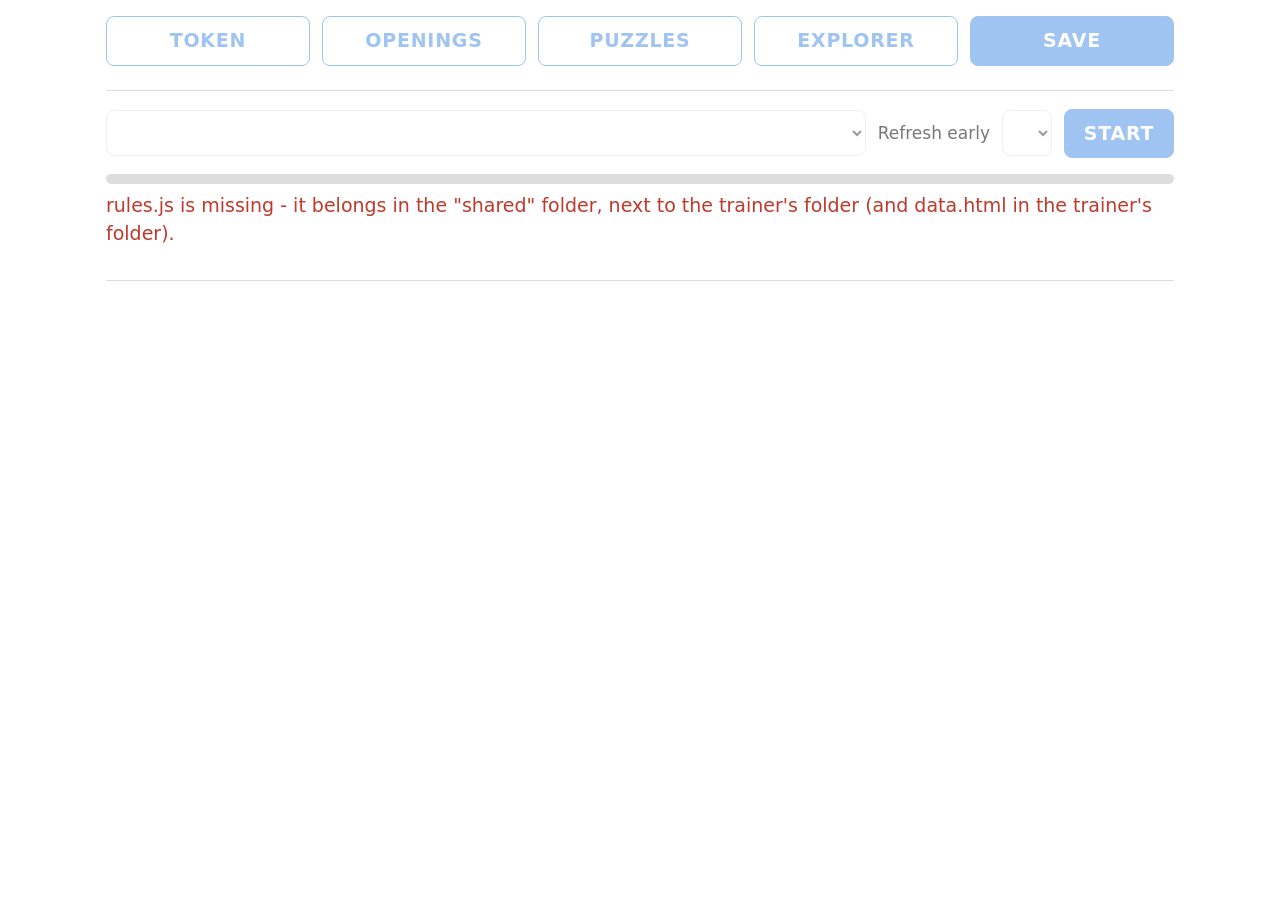
==== commit 5f9d04b4: "Add files via upload" ====
--- a/data.html
+++ b/data.html
@@ -41,8 +41,11 @@
        - the Lichess token - saved here ([#6]), and read by the
          trainer (explorer.js [#6])
      So it has to run in the SAME browser and from the SAME address
-     as the trainer (the Code app's window and full Safari each keep
-     their own storage), from the same folder (it uses rules.js).
+     as the trainer (each browser, and each app with a browser
+     window of its own, keeps its own storage), from the same
+     folder. It uses rules.js,
+     from the "shared" folder next to the trainer's folder, like
+     the trainer does (trainer.html, the script tags).
      The trainer reads the files when it opens - load new ones here
      first, or reload the trainer afterwards.
 
@@ -184,7 +187,9 @@
   <div id="log"></div>
 </main>
 
-<script src="rules.js"></script>
+<!-- rules.js is in the "shared" folder, next to this page's folder
+     (".." = up one folder) - one copy for every project -->
+<script src="../shared/rules.js"></script>
 <script>
 (function () {
 "use strict";
@@ -204,7 +209,7 @@
 // a minute's pause, which ends up slower overall.
 var DELAY_MS = 3000;
 var RATE_LIMIT_MS = 60000;
-// A request that never reaches Lichess (a wifi blip, the iPad
+// A request that never reaches Lichess (a wifi blip, the device
 // asleep), or that Lichess can't answer just then (HTTP 5xx), is
 // tried again after NET_RETRY_MS, up to NET_RETRIES times, then
 // skipped - Start again picks it up.
@@ -453,7 +458,7 @@
  * here, and the trainer's explorer and background collection read it
  * from there too (explorer.js [#6]). Each browser keeps its own, so
  * each one needs it pasted once.
- * Tapping Token opens the iPad's own pop-up to paste it in - nothing
+ * Tapping Token opens the browser's own pop-up to paste it in - nothing
  * on the page moves. With a token saved already, the same pop-up
  * replaces it; left empty, it asks whether to remove it. Cancel
  * changes nothing. Under the button: "Lichess token" and "Saved
@@ -953,7 +958,7 @@
   setLoadButtons(!on);
 }
 
-// Keeps the iPad's screen on while it runs - timers stop while the
+// Keeps the screen on while it runs - timers stop while the
 // page is hidden or the screen is locked (nothing is lost, it just
 // waits). Asked for again when the page comes back into view.
 async function keepAwake() {
@@ -1144,7 +1149,11 @@
 }
 
 async function boot() {
-  if (typeof RULES === "undefined") { fail("rules.js is missing - keep data.html in the trainer's folder."); return; }
+  if (typeof RULES === "undefined") {
+    fail("rules.js is missing - it belongs in the \"shared\" folder, next to the trainer's folder " +
+         "(and data.html in the trainer's folder).");
+    return;
+  }
   token = loadSettings().explorerToken || null;
   try {
     answersDB = await openDB(SAVED_DB, SAVED_STORE);
